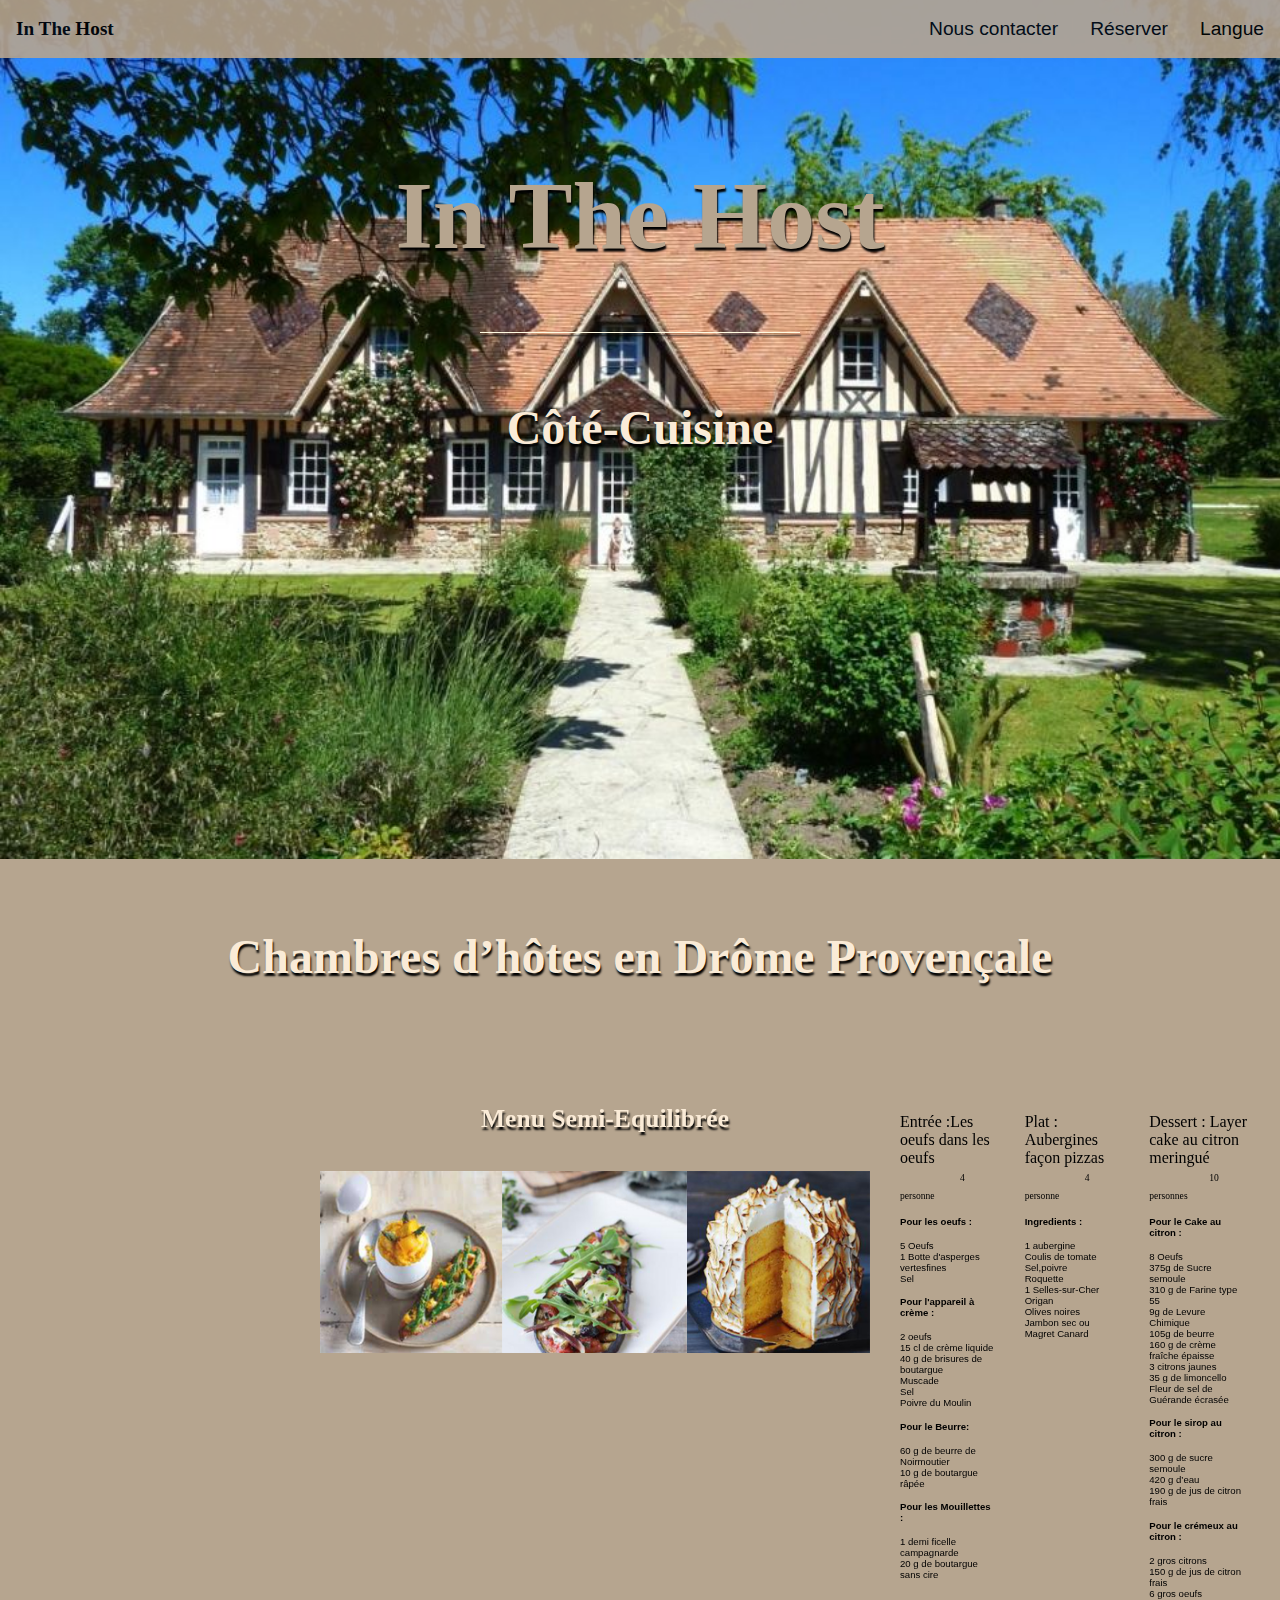
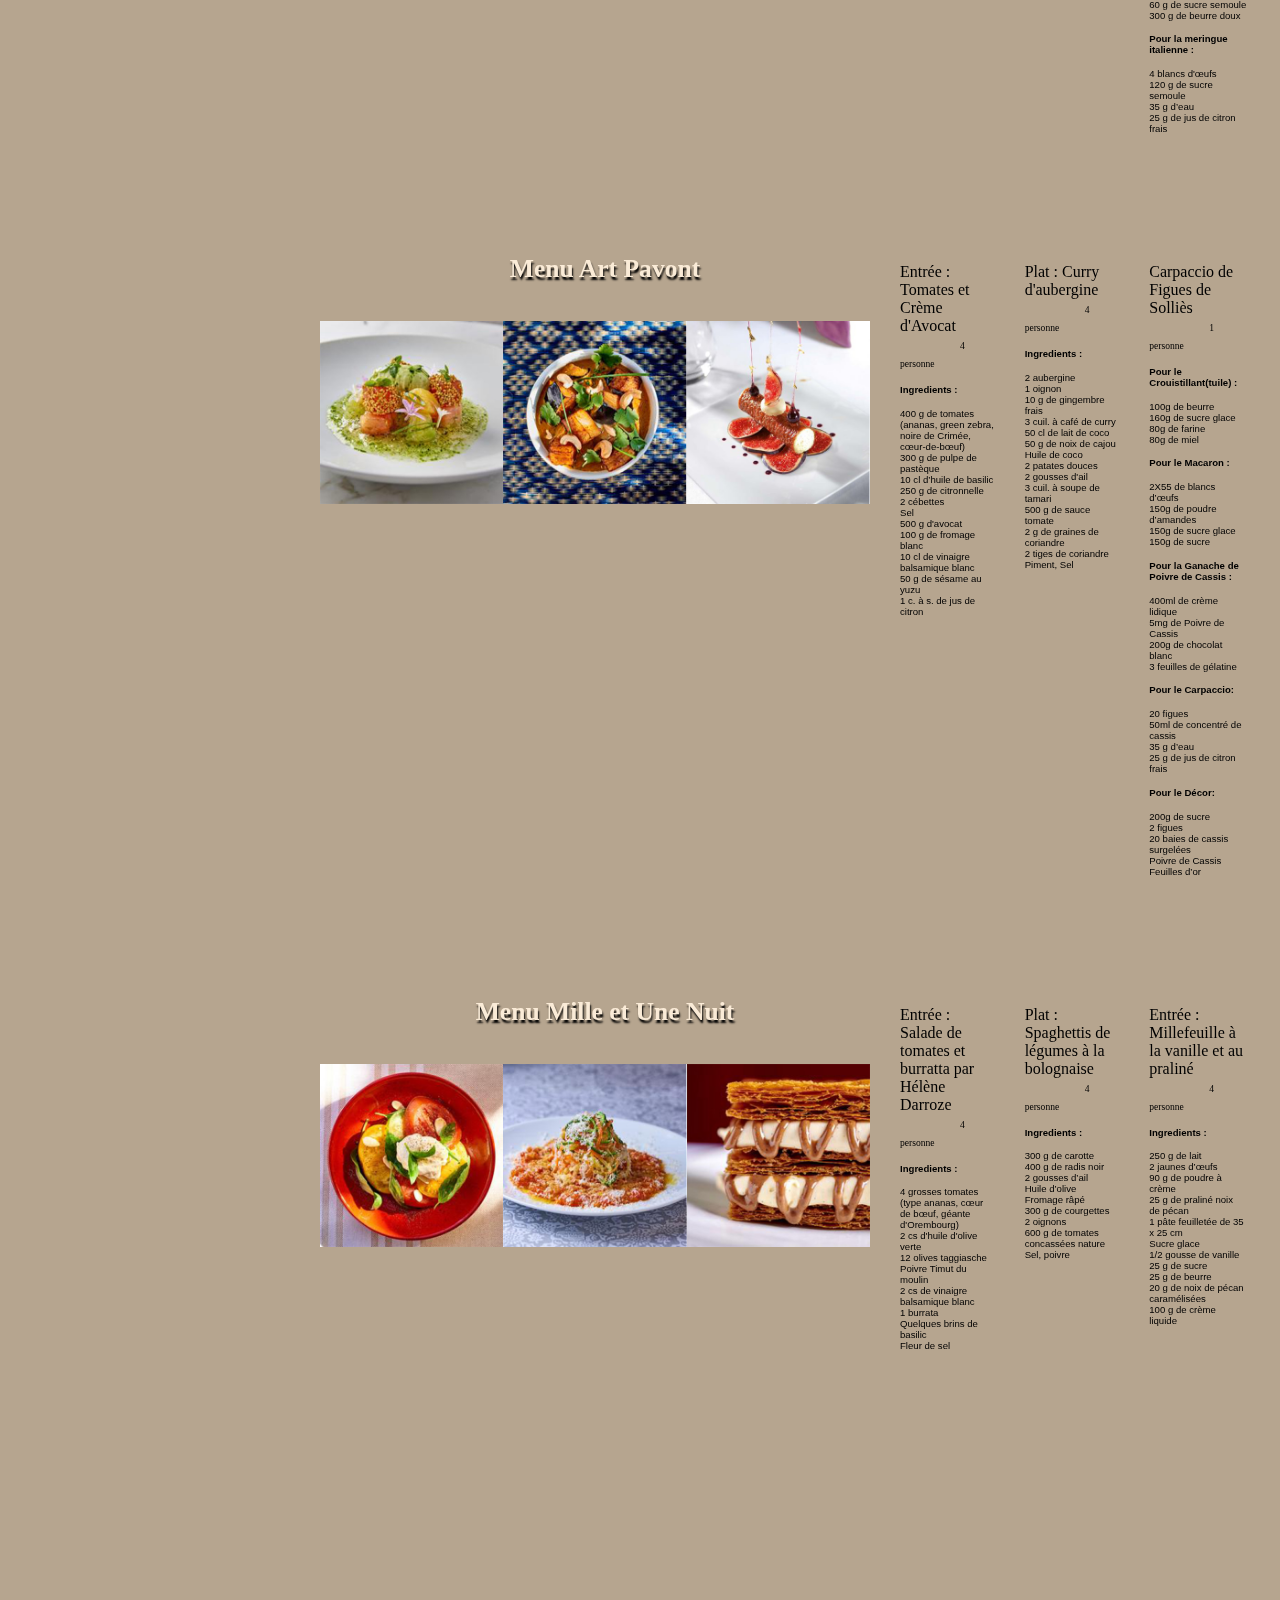
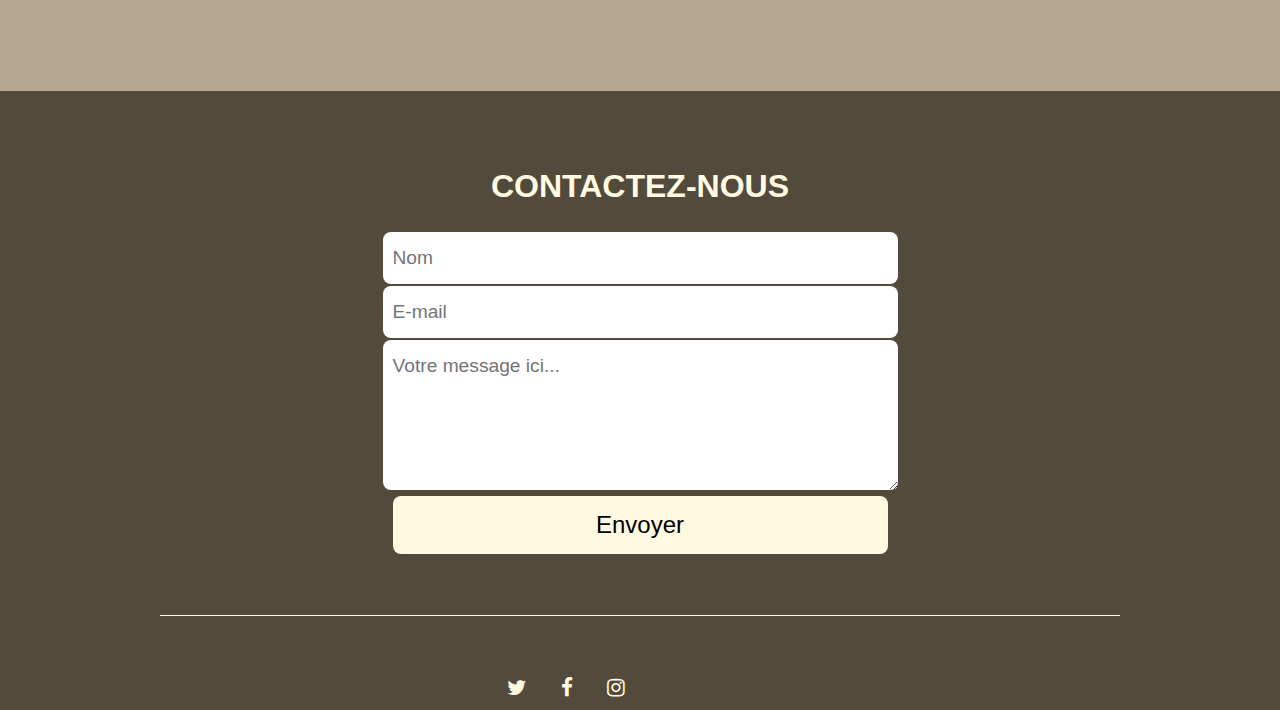
==== Coté-cuisine.html @ 50dd6462 "Add files via upload" ====
<!DOCTYPE html>
<html lang="fr">
  <head>
    <meta charset="UTF-8">

    <title>In The Host</title>

    <link rel="stylesheet" href="stylecotecuisine.css">   
    <link rel="stylesheet" href="https://cdnjs.cloudflare.com/ajax/libs/font-awesome/4.7.0/css/font-awesome.css">

  </head>
    <body>
      <header>
        <nav>
          <ul>
            <li id="logo"><a href="index.html">In The Host</a></li>
            <li><a href="#langue">Langue</a></li>
            <li><a href="#reserver">Réserver</a></li>
            <li><a href="#contact">Nous contacter</a></li>
          </ul>
        </nav>
        <div id="imagePrincipale">
          <h1 id ="imagepincipal">In The Host</h1>
          <div id="premierTrait"></div>
          <h3>Côté-Cuisine</h3>
        </div>
      </header>
      <header class="entry-header">
        <h3 id ="imageprincipal" itemprop="headline">
          Chambres d’hôtes en Drôme Provençale					</h3>
      </header>
          <div class ="item_content" >
            <div class="item">
              <div class="menu_img">
              <h1 id="menu" > Menu Semi-Equilibrée </h1>
               
              <img class ="img"  src="media/Menu1.jpg"  alt="menu1">
            </div>
                    <div class="Ingre-entree">
                      <div id = "titre">Entrée :Les oeufs dans les oeufs 
                            <span>4 personne</span>
                        </div>
                            <ul><h4><strong>Pour les oeufs : </strong></h4> 
                                <li>5 Oeufs</li>
                                <li>1 Botte d'asperges vertesfines</li>
                                <li>Sel</li>
                            </ul>
                            <ul><h4><strong>Pour l'appareil à crème :</strong></h4> 
                              <li>2 oeufs</li>
                              <li>15 cl de crème liquide</li>
                              <li>40 g de brisures de boutargue</li>
                              <li>Muscade</li>
                              <li>Sel</li>
                              <li>Poivre du Moulin</li>
                            </ul>
                            <ul><h4><strong>Pour le Beurre: </strong></h4> 
                              <li>60 g de beurre de Noirmoutier</li>
                              <li>10 g de boutargue râpée </li>
                            </ul>
                            <ul><h4><strong>Pour les Mouillettes : </strong></h4> 
                              <li>1 demi ficelle campagnarde</li>
                              <li>20 g de boutargue sans cire</li>
                            </ul>
                    </div>
                      <div class="Ingre-plat">
                        <div id="titre"> Plat : Aubergines façon pizzas 
                          <span>4 personne</span>
                        </div>
                            <ul><h4><strong>Ingredients :</strong></h4> 
                                <li>1 aubergine</li>
                                <li>Coulis de tomate</li>
                                <li>Sel,poivre</li>
                                <li>Roquette</li>
                                <li>1 Selles-sur-Cher</li>
                                <li>Origan</li>
                                <li>Olives noires</li>
                                <li>Jambon sec ou Magret Canard</li>
                            </ul>
                      </div>
                      <div class="Ingre-dessert">
                        <div id="titre"> Dessert : Layer cake au citron meringué 
                          <span>10 personnes</span>
                        </div>
                            <ul><h4><strong>Pour le Cake au citron : </strong></h4> 
                                <li>8 Oeufs</li>
                                <li>375g de Sucre semoule</li>
                                <li>310 g de Farine type 55</li>
                                <li>9g de Levure Chimique </li>
                                <li>105g de beurre </li>
                                <li>160 g de crème fraîche épaisse</li>
                                <li>3 citrons jaunes</li>
                                <li>35 g de limoncello</li>
                                <li>Fleur de sel de Guérande écrasée</li>
                            </ul>
                            <ul><h4><strong>Pour le sirop au citron :</strong></h4> 
                              <li>300 g de sucre semoule</li>
                              <li>420 g d’eau</li>
                              <li>190 g de jus de citron frais</li>
                            </ul>
                            <ul><h4><strong>Pour le crémeux au citron : </strong></h4> 
                              <li>2 gros citrons</li>
                              <li>150 g de jus de citron frais</li>
                              <li>6 gros oeufs</li>
                              <li>60 g de sucre semoule</li>
                              <li>300 g de beurre doux</li>
                            </ul>
                            <ul><h4><strong>Pour la meringue italienne : </strong></h4> 
                              <li>4 blancs d'œufs</li>
                              <li>120 g de sucre semoule</li>
                              <li>35 g d’eau</li>
                              <li>25 g de jus de citron frais</li>
                            </ul>
                       </div>
          </div>
             <div class ="item" >
                <div class="menu_img">
                  <h1 id ="menu" > Menu Art Pavont  </h1>
                  <img class ="img"  src="media/Menu2.jpg"  alt="menu2">
                </div>
                          <div class="Ingre-entree">
                            <div id="titre"> Entrée : Tomates et Crème d'Avocat 
                              <span>4 personne</span>
                            </div>
                                <ul><h4><strong> Ingredients : </strong></h4> 
                                  <li>400 g de tomates (ananas, green zebra, noire de Crimée, cœur-de-bœuf)</li>
                                  <li>300 g de pulpe de pastèque</li>
                                  <li>10 cl d’huile de basilic</li>
                                  <li>250 g de citronnelle</li>
                                  <li>2 cébettes</li>
                                  <li>Sel</li>
                                  <li>500 g d'avocat</li>
                                  <li>100 g de fromage blanc</li>
                                  <li>10 cl de vinaigre balsamique blanc</li>
                                  <li>50 g de sésame au yuzu</li>
                                  <li>1 c. à s. de jus de citron </li>
                              </ul>
                       </div>
                          <div class="Ingre-plat">
                            <div id="titre"> Plat : Curry d'aubergine
                              <span>4 personne</span>
                            </div>
                                <ul><h4><strong>Ingredients :</strong></h4> 
                                    <li>2 aubergine</li>
                                    <li>1 oignon</li>
                                    <li>10 g de gingembre frais</li>
                                    <li>3 cuil. à café de curry</li>
                                    <li>50 cl de lait de coco</li>
                                    <li>50 g de noix de cajou</li>
                                    <li>Huile de coco</li>
                                    <li>2 patates douces</li>
                                    <li>2 gousses d'ail</li>
                                    <li>3 cuil. à soupe de tamari</li>
                                    <li>500 g de sauce tomate</li>
                                    <li>2 g de graines de coriandre</li>
                                    <li>2 tiges de coriandre</li>
                                    <li>Piment, Sel</li>
                                </ul>
                          </div>
                          <div class="Ingre-dessert">
                            <div id="titre"> Carpaccio de Figues de Solliès 
                              <span>1 personne </span>
                            </div>
                                <ul><h4><strong>Pour le Crouistillant(tuile) : </strong></h4> 
                                    <li>100g de beurre</li>
                                    <li>160g de sucre glace </li>
                                    <li>80g de farine</li>
                                    <li>80g de miel </li>
                                </ul>
                                <ul><h4><strong>Pour le Macaron :</strong></h4> 
                                  <li>2X55 de blancs d’œufs</li>
                                  <li>150g de poudre d’amandes</li>
                                  <li>150g de sucre glace </li>
                                  <li>150g de sucre</li>
                                </ul>
                                <ul><h4><strong>Pour la Ganache de Poivre de Cassis : </strong></h4> 
                                  <li>400ml de crème lidique</li>
                                  <li>5mg de Poivre de Cassis</li>
                                  <li>200g de chocolat blanc</li>
                                  <li>3 feuilles de gélatine</li>
                                </ul>
                                <ul><h4><strong>Pour le Carpaccio: </strong></h4> 
                                  <li>20 figues</li>
                                  <li>50ml de concentré de cassis</li>
                                  <li>35 g d’eau</li>
                                  <li>25 g de jus de citron frais</li>
                                </ul>
                                <ul><h4><strong>Pour le Décor: </strong></h4>
                                  <li>200g de sucre</li>
                                  <li>2 figues</li>
                                  <li>20 baies de cassis surgelées </li>
                                  <li>Poivre de Cassis Feuilles d’or</li>
                        
                      </div>
                </div>
            </div>
            <div class ="item" id="item3" >
                  <div class="menu_img">
                    <h1 id ="menu" > Menu Mille et Une Nuit  </h1>
                    <img class ="img"  src="media/menu3.jpg"  alt="menu3">
                  </div>
                            <div class="Ingre-entree">
                              <div id="titre"> Entrée :  Salade de tomates et burratta par Hélène Darroze               
                                <span id="pers">4 personne</span>
                              </div>
                                  <ul><h4><strong> Ingredients : </strong></h4> 
                                    <li>4 grosses tomates (type ananas, cœur de bœuf, géante d'Orembourg)</li>
                                    <li>2 cs d'huile d'olive verte</li>
                                    <li>12 olives taggiasche</li>
                                    <li>Poivre Timut du moulin</li>
                                    <li>2 cs de vinaigre balsamique blanc</li>
                                    <li>1 burrata</li>
                                    <li>Quelques brins de basilic</li>
                                    <li>Fleur de sel</li>
                                </ul>
                        </div>
                            <div class="Ingre-plat">
                              <div id="titre"> Plat : Spaghettis de légumes à la bolognaise
                                <span id="pers">4 personne</span>
                              </div>
                                  <ul><h4><strong>Ingredients :</strong></h4> 
                                      <li>300 g de carotte</li>
                                      <li>400 g de radis noir</li>
                                      <li>2 gousses d’ail</li>
                                      <li>Huile d’olive</li>
                                      <li>Fromage râpé</li>
                                      <li>300 g de courgettes</li>
                                      <li>2 oignons</li>
                                      <li>600 g de tomates concassées nature</li>
                                      <li>Sel, poivre</li>
                                  </ul>
                            </div>
                            <div class="Ingre-dessert">
                              <div id="titre"> Entrée : Millefeuille à la vanille et au praliné  
                                <span id="pers">4 personne</span>
                              </div>
                                  <ul><h4><strong>Ingredients : </strong></h4> 
                                      <li>250 g de lait</li>
                                      <li>2 jaunes d’œufs</li>
                                      <li>90 g de poudre à crème</li>
                                      <li>25 g de praliné noix de pécan </li>
                                      <li>1 pâte feuilletée de 35 x 25 cm</li>
                                      <li>Sucre glace</li>
                                      <li>1/2 gousse de vanille</li>
                                      <li>25 g de sucre</li>
                                      <li>25 g de beurre</li>
                                      <li>20 g de noix de pécan caramélisées</li>
                                      <li>100 g de crème liquide</li>
                                  </ul>
                          
                    </div>
              </div>
          </div>
      </div>
                <footer>
                  <h2 id="contact">Contactez-nous</h2>
                  <form>
                    <input placeholder="Nom">
                    <input placeholder="E-mail">
                    <textarea placeholder="Votre message ici..."></textarea>
                    <button>Envoyer</button>
                  </form>
                  <div id="deuxiemeTrait"></div>
                  <div id="copyrightEtIcons">
                    <div id="copyright">
                    
                    </div>
                    <div id="icons">
                      <a href="http://www.twitter.fr"><i class="fa fa-twitter"></i></a>
                      <a href="http://www.facebook.fr"><i class="fa fa-facebook"></i></a>
                      <a href="http://www.instagram.com"><i class="fa fa-instagram"></i></a>
                  </footer>
  </body>
</html>
---- stylecotecuisine.css ----
html {
    scroll-behavior: smooth;
  }
  
  body {
    font-family: 'Advent Pro', sans-serif;
    padding: 0;
    margin: 0;
    background-color: #b6a58f;
    
  }
  ul {
    margin: 0;
    padding: 0;
  }
  li {
    list-style-type: none;
  }
  h2 {
    text-transform: uppercase;
    text-align: center;
    padding-top: 30px;
    font-size: 2em;
  }
  a {
    text-decoration: none;
    color: rgb(0, 0, 0);
  }
  nav {
    overflow: hidden;
    background-color: #b6a58f;
    position:fixed;
    width: 100%;
    opacity: 0.9;
  }
  header li {
    float: right;
    font-size: 1.2em;
  }
  header li a {
    text-decoration: none;
    display: block;
    text-align: center;
    padding: 18px 16px;
  }
  #logo {
    font-family: 'Dancing Script', cursive;
    font-weight: bold;
    float: left;
  }
  #imagePrincipale {
    padding-top: 60px;
    background: url(media/image-principale.JPG) no-repeat fixed 50% 50%;
    background-size: cover;
    height: 799px;
    text-align: center;
  }
  h1 {
    font-family: 'Dancing Script', cursive;
    text-align: center;
    color: #b6a58f;
    font-size: 6em;
    margin-top: 100px;
    text-shadow: 1px 3px 2px black;
  }
  h3 {
    font-family: 'Dancing Script', cursive;
    color: antiquewhite;
    text-align: center;
    font-size: 3em;
    margin-top: 70px;
    margin-bottom: 70px;
    text-shadow: 1px 3px 2px black;
  }
  footer {
    background-color: #524A3A;
    color: #FFFAE1;
    padding: 20px 0 10px 0;
    text-align: center;
    margin-top: 200px;
  }
  form {
    margin: 0 auto;
    max-width: 900px;
  }
  input, textarea, button {
    border: none;
    width: 55%;
    padding: 15px 10px;
    margin: 1px 0;
    font-size: 1.2em;
    font-family: 'Advent Pro', sans-serif;
    border-radius: 8px;
  }
  textarea {
    height: 120px;
  }
  #deuxiemeTrait {
    height: 1px;
    width: 75%;
    background-color: #FFFAE1;
    margin: 60px auto;
  }
  button {
    font-size: 1.5em;
    background-color: #FFFAE1;
  }
  button:hover {
    background-color: #e55039;
    color: #FFFAE1;
    cursor: pointer;
    transition: 0.3s ease-in-out;
  
  }
  #icons {
    width: 50%;
    text-align: right;
    }
  #icons a {
    display: inline-block;
    padding: 0 15px;
    font-size: 1.3em;
    color: #FFFAE1;
  }
  #icons a:hover {
    transform: scale(1.5);
    transition: 1.3s;
  
  }
  #premierTrait {
    height: 1px;
    width: 25%;
    margin: -3px auto;
    background-color: #FFFAE1;
    box-shadow: 1px 3px 2px black;
  
  }
  .titre{
    text-align: justify;
  }
  .img {
    width : 550px;
    vertical-align: top;
  }
  #menu{
    margin-left: 20px;
    padding-bottom: 20px;
    text-align: center;
    font-family: 'Dancing Script', cursive;
    color: antiquewhite;
    font-size: 1.6em;
    margin-top: 30px;
    text-shadow: 1px 3px 2px black;

  }
  .item_content {
  vertical-align: top;
  background-color: #b6a58f;

 }
  .item {
    display: inline-flex;
    vertical-align: middle;
    padding: 20px;
    align-items: baseline;
    margin-left: 300px;
    margin-right: 300px;
    font-size: 1.0em;
    position: relative;
    margin-bottom: 50px;
  }
  #item3 {
    padding-bottom: 90px;
  }
  .item:hover{

    background-color: #7c6756;
    transition: 0.2s ease-in-out;
    border-radius: 4cm;
  }
  #titre {
    font-family: 'Apple Chancery', cursive ;
    font-size: 1.0rem;
    

  }
  .Ingre-entree{
    padding-left: 30px;
    font-size: 0.6em;
    
  }
  .Ingre-plat{
    padding-left: 30px;
    font-size: 0.6em;
  }
  .Ingre-dessert{
    padding-left: 30px;
    font-size: 0.6em;
  }
 
  span {
    padding: 60px;
    font-size: 0.6em;
  }
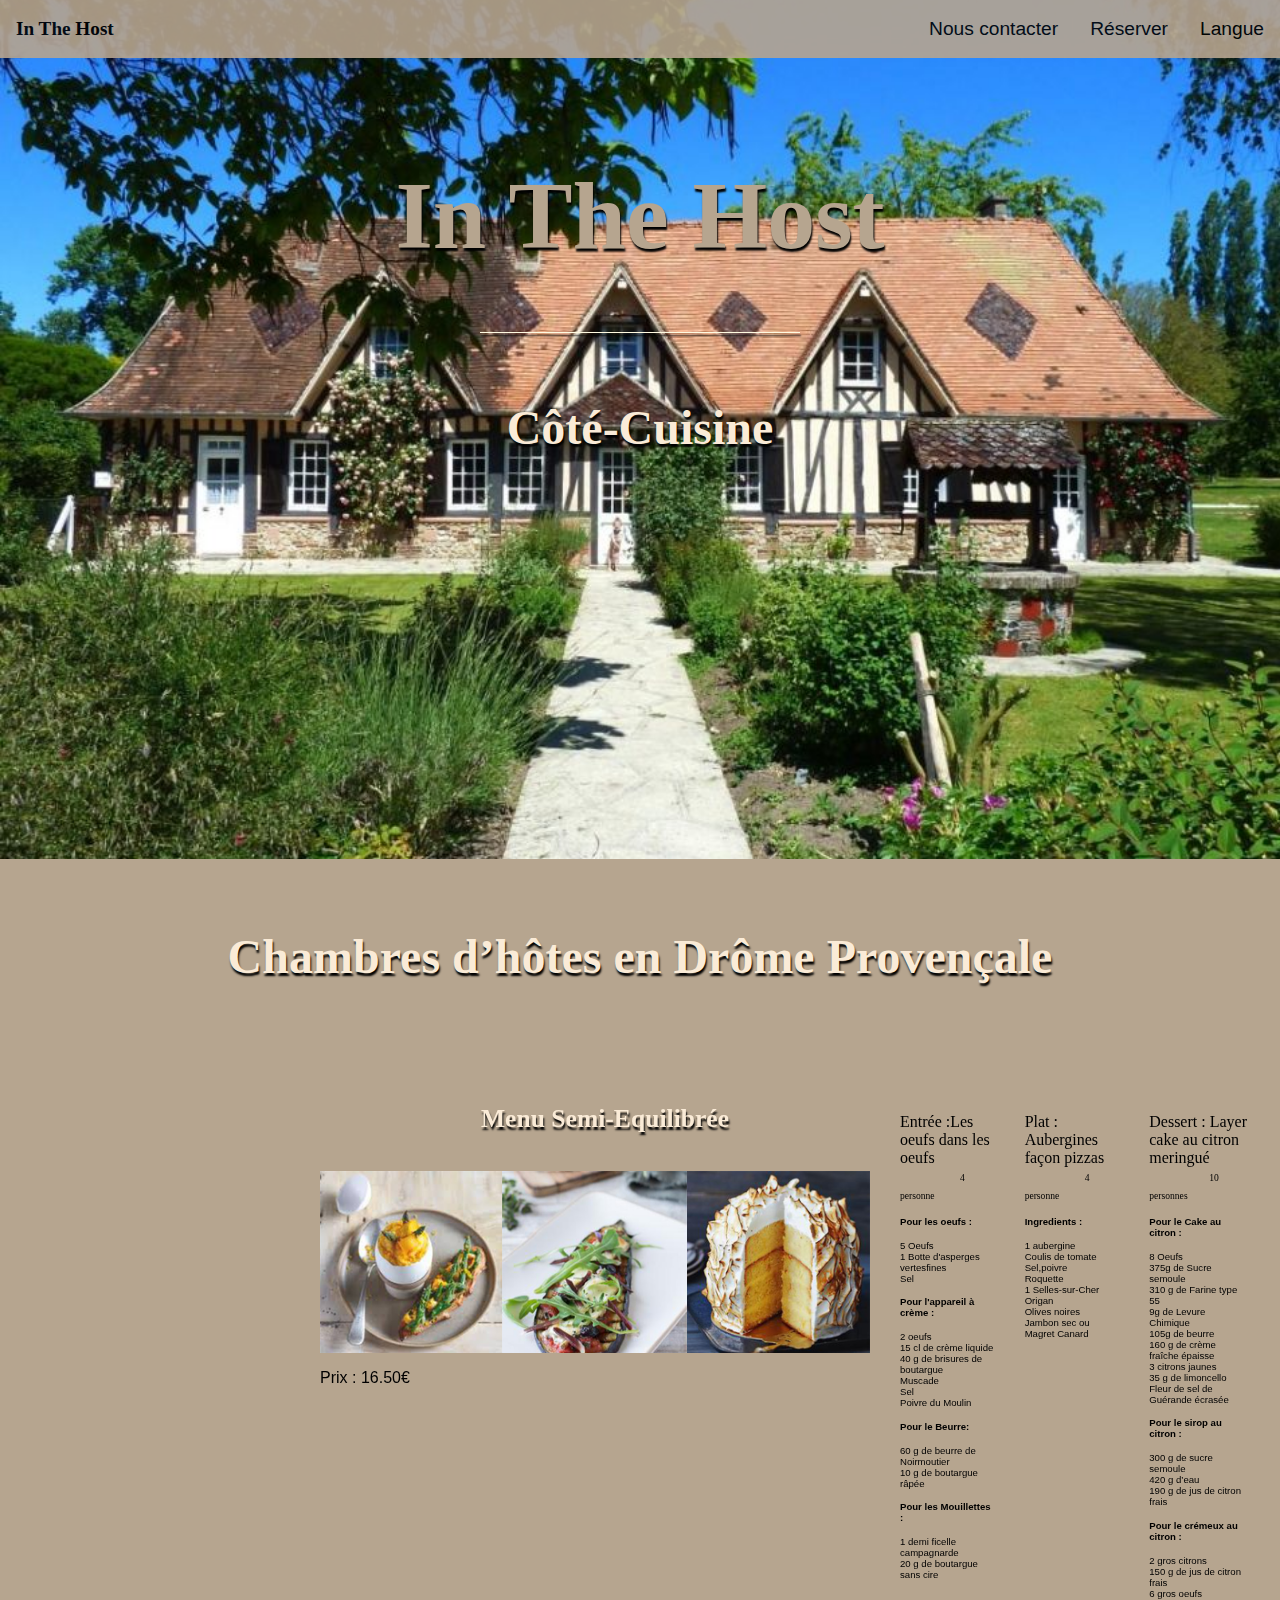
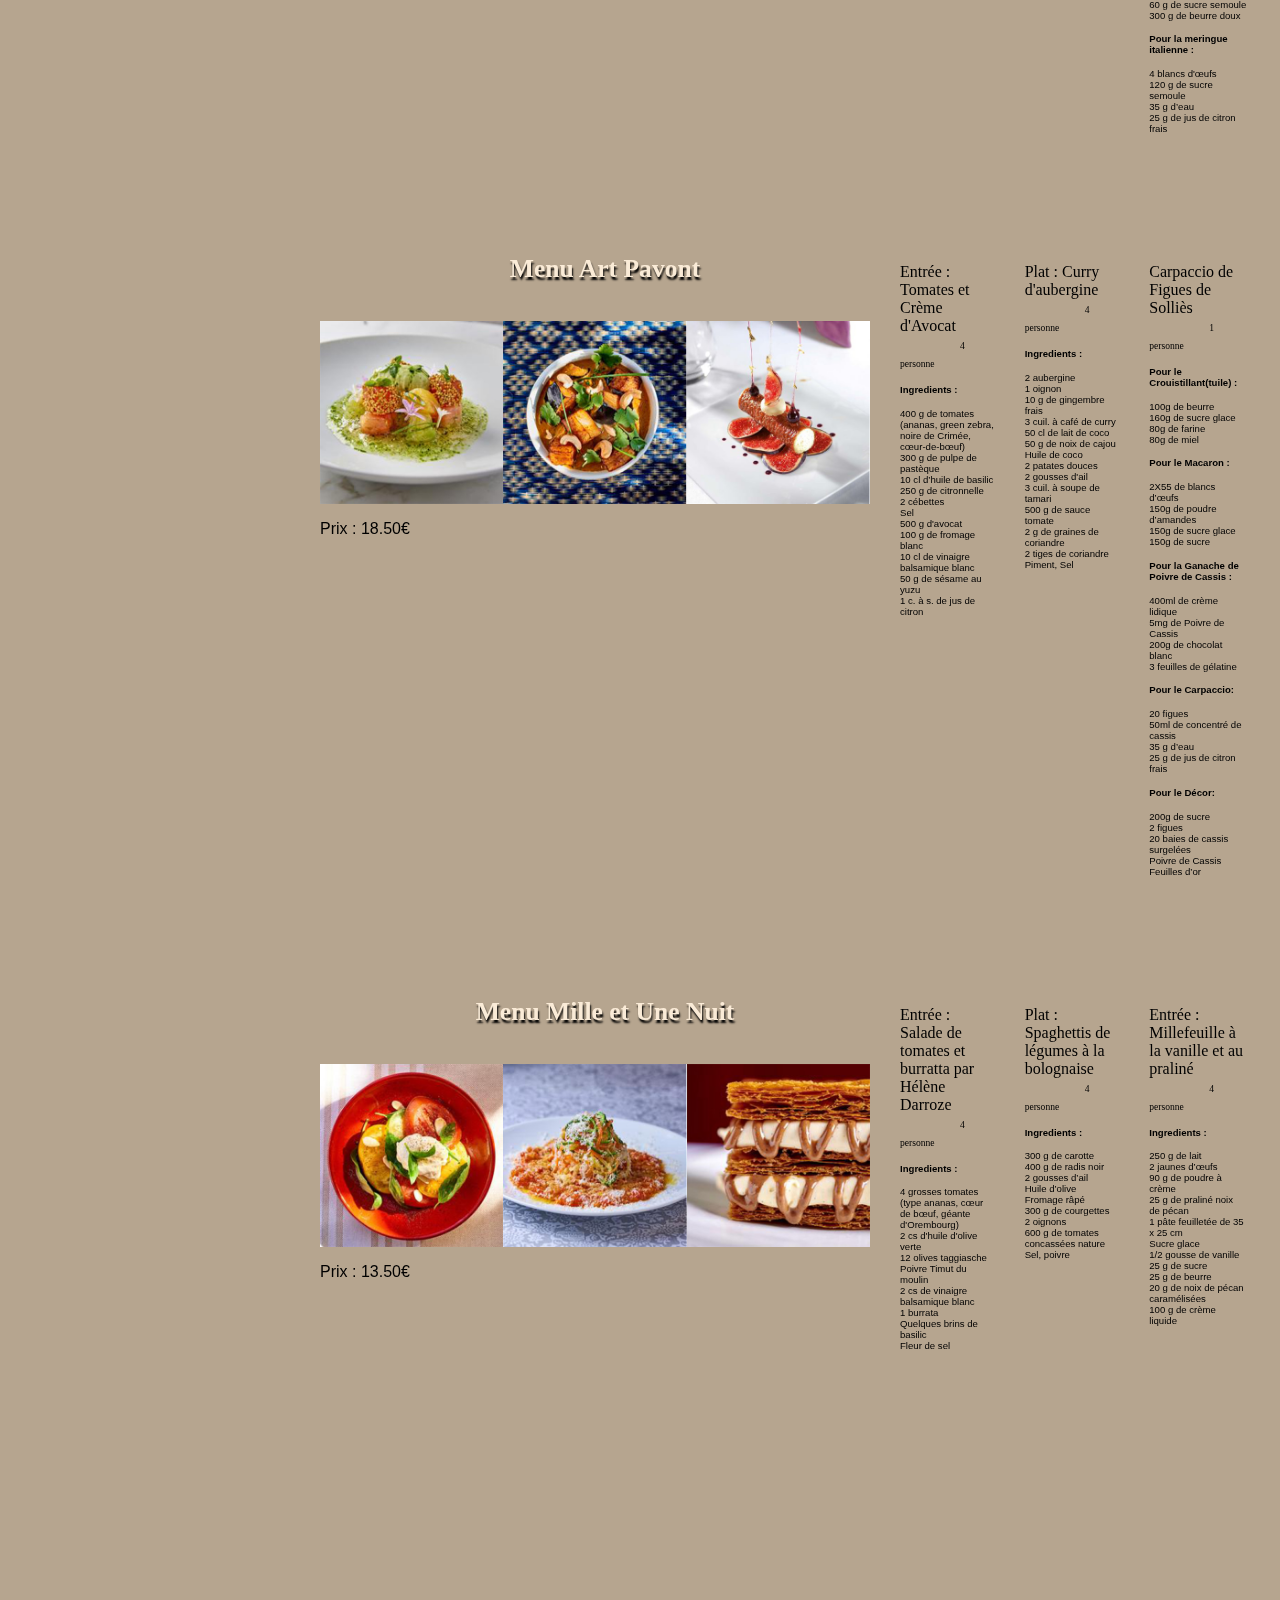
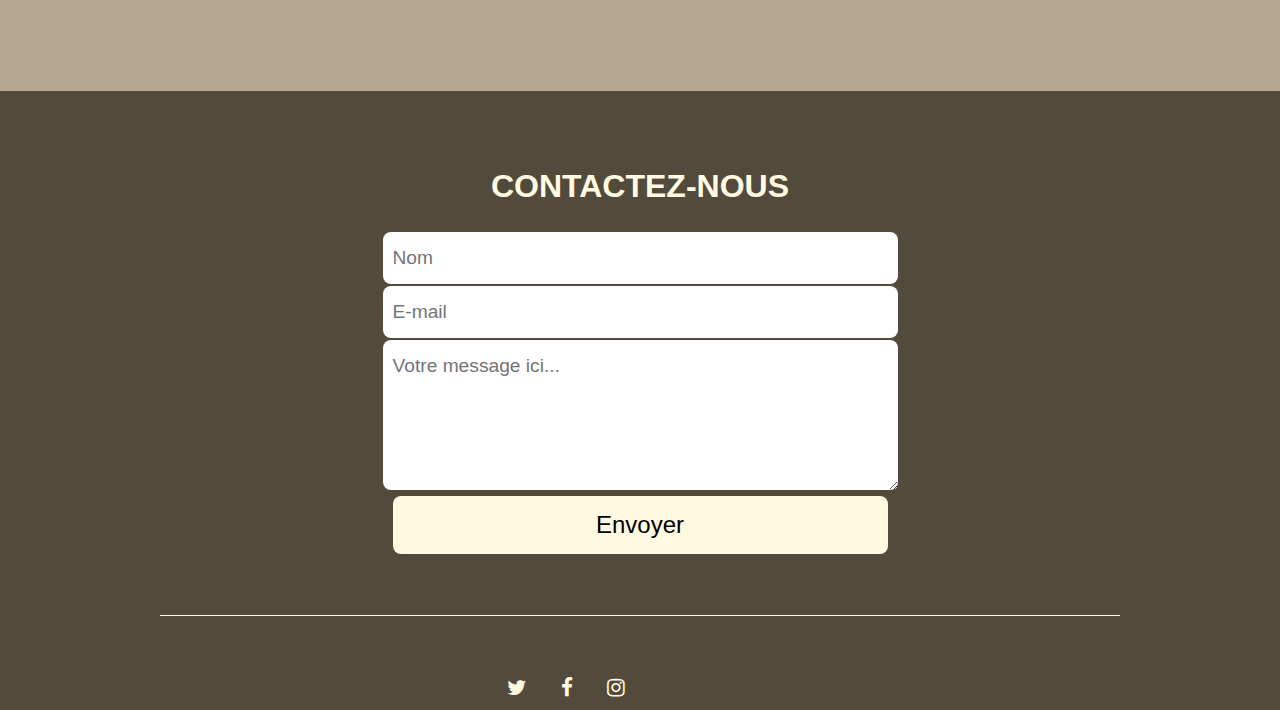
==== commit 19b7d7b2: "Add files via upload" ====
--- a/Coté-cuisine.html
+++ b/Coté-cuisine.html
@@ -35,6 +35,7 @@
               <h1 id="menu" > Menu Semi-Equilibrée </h1>
                
               <img class ="img"  src="media/Menu1.jpg"  alt="menu1">
+              <p>Prix : 16.50€</p>
             </div>
                     <div class="Ingre-entree">
                       <div id = "titre">Entrée :Les oeufs dans les oeufs 
@@ -116,6 +117,7 @@
                 <div class="menu_img">
                   <h1 id ="menu" > Menu Art Pavont  </h1>
                   <img class ="img"  src="media/Menu2.jpg"  alt="menu2">
+                  <p>Prix : 18.50€</p>
                 </div>
                           <div class="Ingre-entree">
                             <div id="titre"> Entrée : Tomates et Crème d'Avocat 
@@ -197,6 +199,7 @@
                   <div class="menu_img">
                     <h1 id ="menu" > Menu Mille et Une Nuit  </h1>
                     <img class ="img"  src="media/menu3.jpg"  alt="menu3">
+                    <p>Prix : 13.50€</p>
                   </div>
                             <div class="Ingre-entree">
                               <div id="titre"> Entrée :  Salade de tomates et burratta par Hélène Darroze               
